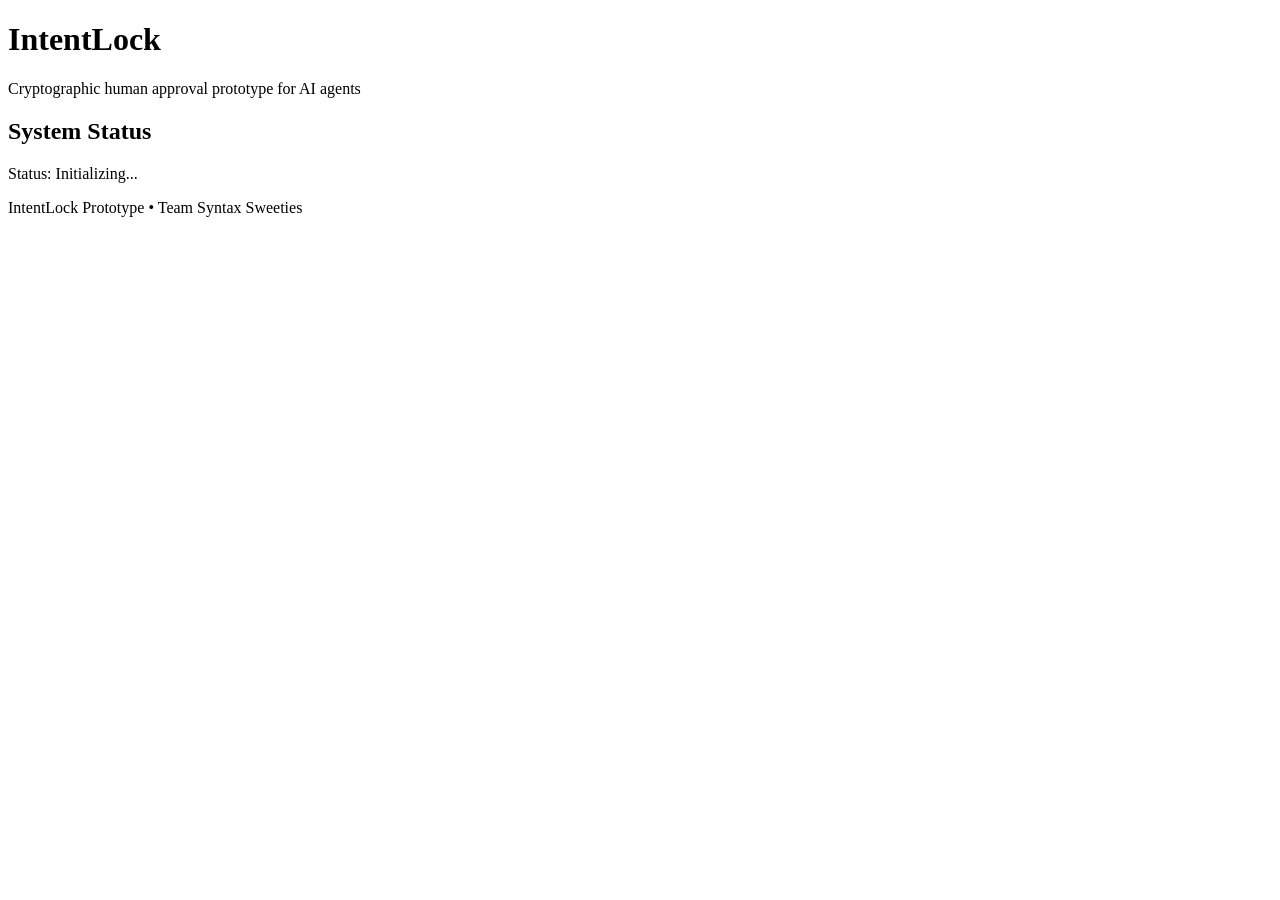
==== static/index.html @ b3b5237f "feat: scaffold, ed25519 token core and sqlite storage (phases 1-3)" ====
<!DOCTYPE html>
<html lang="en">
<head>
    <meta charset="UTF-8">
    <meta name="viewport" content="width=device-width, initial-scale=1.0">
    <title>IntentLock - Human Approval Prototype</title>
    <link rel="stylesheet" href="/css/styles.css">
</head>
<body>
    <header>
        <h1>IntentLock</h1>
        <p class="subtitle">Cryptographic human approval prototype for AI agents</p>
    </header>
    <main>
        <section class="card">
            <h2>System Status</h2>
            <p id="system-status">Status: Initializing...</p>
        </section>
    </main>
    <footer>
        <p>IntentLock Prototype &bull; Team Syntax Sweeties</p>
    </footer>
    <script src="/js/api.js"></script>
</body>
</html>
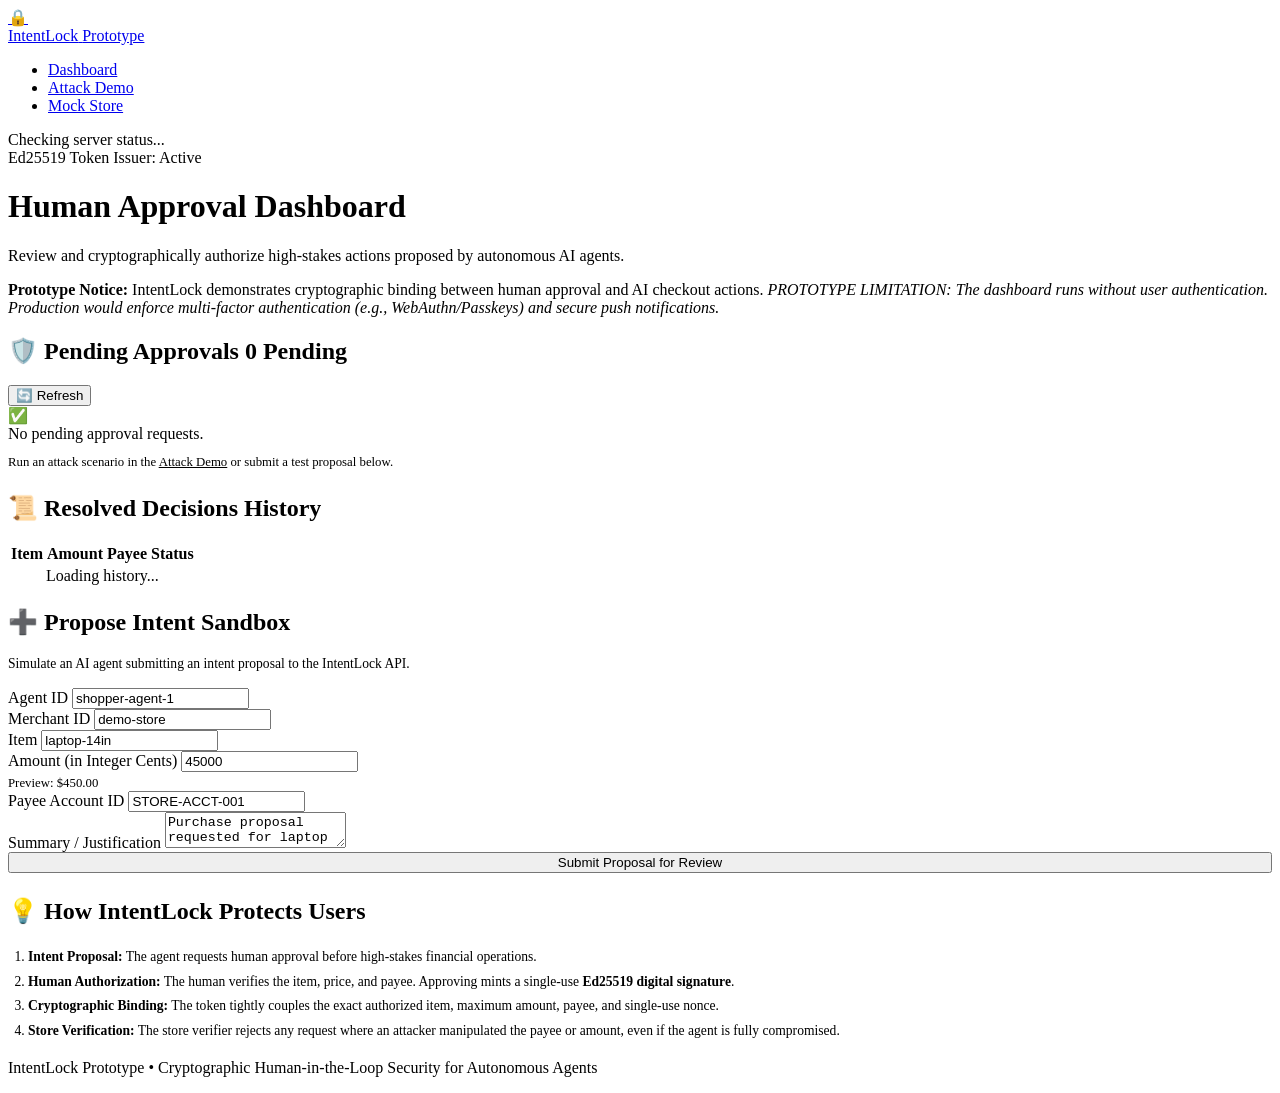
==== commit 9935a6f8: "feat: human approval dashboard, attack simulator demo and store ledger; fix responsive layout" ====
--- a/static/index.html
+++ b/static/index.html
@@ -3,23 +3,405 @@
 <head>
     <meta charset="UTF-8">
     <meta name="viewport" content="width=device-width, initial-scale=1.0">
-    <title>IntentLock - Human Approval Prototype</title>
+    <title>IntentLock - Human Approval Dashboard</title>
     <link rel="stylesheet" href="/css/styles.css">
 </head>
 <body>
+    <!-- Top Navigation Header -->
     <header>
-        <h1>IntentLock</h1>
-        <p class="subtitle">Cryptographic human approval prototype for AI agents</p>
+        <div class="nav-container">
+            <a href="/index.html" class="brand">
+                <div class="brand-icon">🔒</div>
+                <div>
+                    <span class="brand-title">IntentLock</span>
+                    <span class="brand-badge">Prototype</span>
+                </div>
+            </a>
+            <nav>
+                <ul class="nav-links">
+                    <li><a href="/index.html" class="active">Dashboard</a></li>
+                    <li><a href="/demo.html">Attack Demo</a></li>
+                    <li><a href="/store.html">Mock Store</a></li>
+                </ul>
+            </nav>
+        </div>
     </header>
+
+    <!-- System Status Ribbon -->
+    <div class="status-bar">
+        <div class="status-bar-content">
+            <div class="status-indicator">
+                <div class="pulse-dot"></div>
+                <span id="system-status-text">Checking server status...</span>
+            </div>
+            <div>
+                <span id="public-key-badge" class="badge badge-protected">Ed25519 Token Issuer: Active</span>
+            </div>
+        </div>
+    </div>
+
+    <!-- Main Content Area -->
     <main>
-        <section class="card">
-            <h2>System Status</h2>
-            <p id="system-status">Status: Initializing...</p>
-        </section>
+        <div class="page-header">
+            <h1>Human Approval Dashboard</h1>
+            <p>Review and cryptographically authorize high-stakes actions proposed by autonomous AI agents.</p>
+        </div>
+
+        <!-- Honest Prototype Disclaimer -->
+        <div class="notice-box">
+            <strong>Prototype Notice:</strong> IntentLock demonstrates cryptographic binding between human approval and AI checkout actions. 
+            <!-- PROTOTYPE LIMITATION: Production needs WebAuthn/OAuth biometric authentication and WebSockets for real-time push. -->
+            <em>PROTOTYPE LIMITATION: The dashboard runs without user authentication. Production would enforce multi-factor authentication (e.g., WebAuthn/Passkeys) and secure push notifications.</em>
+        </div>
+
+        <div class="grid-2">
+            <!-- Left Column: Pending Approvals -->
+            <div>
+                <div class="card">
+                    <div class="card-header">
+                        <h2 class="card-title">
+                            <span>🛡️ Pending Approvals</span>
+                            <span id="pending-count" class="badge badge-pending">0 Pending</span>
+                        </h2>
+                        <button id="refresh-btn" class="btn btn-secondary btn-sm" type="button">🔄 Refresh</button>
+                    </div>
+
+                    <div id="pending-container">
+                        <div class="empty-state">
+                            <div class="empty-state-icon">✅</div>
+                            <div class="empty-state-text">No pending approval requests.</div>
+                            <p style="font-size: 0.8rem; color: var(--text-muted);">
+                                Run an attack scenario in the <a href="/demo.html" style="color: var(--accent);">Attack Demo</a> or submit a test proposal below.
+                            </p>
+                        </div>
+                    </div>
+                </div>
+
+                <!-- Decided Intents History -->
+                <div class="card" style="margin-top: 1.5rem;">
+                    <div class="card-header">
+                        <h2 class="card-title">📜 Resolved Decisions History</h2>
+                    </div>
+                    <div class="table-wrapper">
+                        <table>
+                            <thead>
+                                <tr>
+                                    <th>Item</th>
+                                    <th>Amount</th>
+                                    <th>Payee</th>
+                                    <th>Status</th>
+                                </tr>
+                            </thead>
+                            <tbody id="history-table-body">
+                                <tr>
+                                    <td colspan="4" style="text-align: center; color: var(--text-muted);">Loading history...</td>
+                                </tr>
+                            </tbody>
+                        </table>
+                    </div>
+                </div>
+            </div>
+
+            <!-- Right Column: Manual Intent Proposal Sandbox & Architecture Breakdown -->
+            <div>
+                <div class="card">
+                    <div class="card-header">
+                        <h2 class="card-title">➕ Propose Intent Sandbox</h2>
+                    </div>
+                    <p style="font-size: 0.85rem; color: var(--text-secondary); margin-bottom: 1rem;">
+                        Simulate an AI agent submitting an intent proposal to the IntentLock API.
+                    </p>
+
+                    <form id="intent-form">
+                        <div class="form-group">
+                            <label class="form-label" for="agent-id-input">Agent ID</label>
+                            <input id="agent-id-input" class="form-control" type="text" value="shopper-agent-1" required>
+                        </div>
+
+                        <div class="form-group">
+                            <label class="form-label" for="merchant-id-input">Merchant ID</label>
+                            <input id="merchant-id-input" class="form-control" type="text" value="demo-store" required>
+                        </div>
+
+                        <div class="form-group">
+                            <label class="form-label" for="item-input">Item</label>
+                            <input id="item-input" class="form-control" type="text" value="laptop-14in" required>
+                        </div>
+
+                        <div class="form-group">
+                            <label class="form-label" for="amount-input">Amount (in Integer Cents)</label>
+                            <input id="amount-input" class="form-control" type="number" min="1" step="1" value="45000" required>
+                            <small id="amount-preview" style="color: var(--accent); font-size: 0.8rem; display: block; margin-top: 0.25rem;">
+                                Preview: $450.00
+                            </small>
+                        </div>
+
+                        <div class="form-group">
+                            <label class="form-label" for="payee-input">Payee Account ID</label>
+                            <input id="payee-input" class="form-control" type="text" value="STORE-ACCT-001" required>
+                        </div>
+
+                        <div class="form-group">
+                            <label class="form-label" for="summary-input">Summary / Justification</label>
+                            <textarea id="summary-input" class="form-control" rows="2" required>Purchase proposal requested for laptop checkout</textarea>
+                        </div>
+
+                        <button id="submit-intent-btn" class="btn btn-primary" type="submit" style="width: 100%;">
+                            Submit Proposal for Review
+                        </button>
+                    </form>
+                </div>
+
+                <!-- How It Works Explanation Card -->
+                <div class="card" style="margin-top: 1.5rem;">
+                    <div class="card-header">
+                        <h2 class="card-title">💡 How IntentLock Protects Users</h2>
+                    </div>
+                    <ol style="padding-left: 1.25rem; font-size: 0.85rem; color: var(--text-secondary); line-height: 1.8;">
+                        <li><strong>Intent Proposal:</strong> The agent requests human approval before high-stakes financial operations.</li>
+                        <li><strong>Human Authorization:</strong> The human verifies the item, price, and payee. Approving mints a single-use <strong>Ed25519 digital signature</strong>.</li>
+                        <li><strong>Cryptographic Binding:</strong> The token tightly couples the exact authorized item, maximum amount, payee, and single-use nonce.</li>
+                        <li><strong>Store Verification:</strong> The store verifier rejects any request where an attacker manipulated the payee or amount, even if the agent is fully compromised.</li>
+                    </ol>
+                </div>
+            </div>
+        </div>
     </main>
+
+    <!-- Footer -->
     <footer>
-        <p>IntentLock Prototype &bull; Team Syntax Sweeties</p>
+        <p>IntentLock Prototype &bull; Cryptographic Human-in-the-Loop Security for Autonomous Agents</p>
     </footer>
+
+    <!-- Scripts -->
     <script src="/js/api.js"></script>
+    <script>
+        document.addEventListener("DOMContentLoaded", async () => {
+            initSystemStatus();
+            await loadPendingIntents();
+            await loadHistory();
+
+            // Refresh button
+            document.getElementById("refresh-btn").addEventListener("click", async () => {
+                await loadPendingIntents();
+                await loadHistory();
+                showToast("Refreshed intents from server", "info");
+            });
+
+            // Live cents format preview
+            const amountInput = document.getElementById("amount-input");
+            const amountPreview = document.getElementById("amount-preview");
+            amountInput.addEventListener("input", (e) => {
+                const val = parseInt(e.target.value, 10);
+                amountPreview.textContent = `Preview: ${formatCents(val || 0)}`;
+            });
+
+            // Manual intent submission
+            document.getElementById("intent-form").addEventListener("submit", async (e) => {
+                e.preventDefault();
+                const btn = document.getElementById("submit-intent-btn");
+                btn.disabled = true;
+
+                const payload = {
+                    agent_id: document.getElementById("agent-id-input").value.trim(),
+                    merchant_id: document.getElementById("merchant-id-input").value.trim(),
+                    item: document.getElementById("item-input").value.trim(),
+                    amount_cents: parseInt(document.getElementById("amount-input").value, 10),
+                    payee_id: document.getElementById("payee-input").value.trim(),
+                    summary: document.getElementById("summary-input").value.trim(),
+                };
+
+                try {
+                    const result = await IntentLockAPI.createIntent(payload);
+                    showToast(`Created pending intent: ${result.intent_id}`, "success");
+                    await loadPendingIntents();
+                } catch (err) {
+                    showToast(err.message, "danger");
+                } finally {
+                    btn.disabled = false;
+                }
+            });
+        });
+
+        // Load and render pending intents using strictly safe textContent updates
+        async function loadPendingIntents() {
+            const container = document.getElementById("pending-container");
+            const counter = document.getElementById("pending-count");
+
+            try {
+                const intents = await IntentLockAPI.listIntents("pending");
+                counter.textContent = `${intents.length} Pending`;
+
+                // Clear previous children safely
+                while (container.firstChild) {
+                    container.removeChild(container.firstChild);
+                }
+
+                if (!intents || intents.length === 0) {
+                    const empty = createEl("div", "", "empty-state");
+                    empty.appendChild(createEl("div", "✅", "empty-state-icon"));
+                    empty.appendChild(createEl("div", "No pending approval requests.", "empty-state-text"));
+                    const hint = createEl("p", "Run an attack scenario in the Attack Demo or submit a test proposal below.");
+                    hint.style.fontSize = "0.8rem";
+                    hint.style.color = "var(--text-muted)";
+                    empty.appendChild(hint);
+                    container.appendChild(empty);
+                    return;
+                }
+
+                intents.forEach((intent) => {
+                    const card = createEl("div", "", "card");
+                    card.style.marginBottom = "1rem";
+                    card.style.border = "1px solid var(--border-subtle)";
+
+                    // Header row: ID and Date
+                    const header = createEl("div", "", "card-header");
+                    header.style.marginBottom = "0.75rem";
+                    const title = createEl("h3", intent.id, "card-title");
+                    title.style.fontSize = "1rem";
+                    header.appendChild(title);
+                    header.appendChild(createEl("span", formatTimestamp(intent.created_at), "badge"));
+                    card.appendChild(header);
+
+                    // Details grid
+                    const details = createEl("div");
+                    details.style.fontSize = "0.875rem";
+                    details.style.display = "grid";
+                    details.style.gap = "0.5rem";
+
+                    // Item and Amount
+                    const row1 = createEl("div");
+                    row1.appendChild(createEl("strong", "Item: "));
+                    row1.appendChild(createEl("span", intent.item));
+                    row1.appendChild(createEl("span", " • "));
+                    row1.appendChild(createEl("strong", "Amount: "));
+                    const amtSpan = createEl("span", formatCents(intent.amount_cents));
+                    amtSpan.style.color = "var(--accent)";
+                    amtSpan.style.fontWeight = "bold";
+                    row1.appendChild(amtSpan);
+                    details.appendChild(row1);
+
+                    // Payee check (highlighting potential attacker forged payees!)
+                    const row2 = createEl("div");
+                    row2.appendChild(createEl("strong", "Payee: "));
+                    const payeeBadge = createEl("span", intent.payee_id, "badge");
+                    if (intent.payee_id === "STORE-ACCT-001") {
+                        payeeBadge.classList.add("badge-approved");
+                    } else {
+                        payeeBadge.classList.add("badge-blocked");
+                        const warnText = createEl("span", " ⚠️ Unauthorized Payee!", "badge-blocked");
+                        warnText.style.marginLeft = "0.5rem";
+                        row2.appendChild(warnText);
+                    }
+                    row2.appendChild(payeeBadge);
+                    details.appendChild(row2);
+
+                    // Summary
+                    const row3 = createEl("div");
+                    row3.style.color = "var(--text-secondary)";
+                    row3.style.fontSize = "0.825rem";
+                    row3.style.marginTop = "0.25rem";
+                    row3.appendChild(createEl("strong", "Agent Justification: "));
+                    row3.appendChild(createEl("span", intent.summary));
+                    details.appendChild(row3);
+
+                    card.appendChild(details);
+
+                    // Action buttons
+                    const btnGroup = createEl("div");
+                    btnGroup.style.display = "flex";
+                    btnGroup.style.gap = "0.75rem";
+                    btnGroup.style.marginTop = "1rem";
+
+                    const approveBtn = createEl("button", "✓ Approve (Issue Token)", ["btn", "btn-success", "btn-sm"]);
+                    approveBtn.type = "button";
+                    approveBtn.addEventListener("click", async () => {
+                        approveBtn.disabled = true;
+                        try {
+                            const res = await IntentLockAPI.approveIntent(intent.id);
+                            showToast(`Approved! Token: ${maskToken(res.token)}`, "success");
+                            await loadPendingIntents();
+                            await loadHistory();
+                        } catch (err) {
+                            showToast(err.message, "danger");
+                            approveBtn.disabled = false;
+                        }
+                    });
+
+                    const rejectBtn = createEl("button", "✕ Reject", ["btn", "btn-danger", "btn-sm"]);
+                    rejectBtn.type = "button";
+                    rejectBtn.addEventListener("click", async () => {
+                        rejectBtn.disabled = true;
+                        try {
+                            await IntentLockAPI.rejectIntent(intent.id);
+                            showToast(`Intent ${intent.id} rejected.`, "warning");
+                            await loadPendingIntents();
+                            await loadHistory();
+                        } catch (err) {
+                            showToast(err.message, "danger");
+                            rejectBtn.disabled = false;
+                        }
+                    });
+
+                    btnGroup.appendChild(approveBtn);
+                    btnGroup.appendChild(rejectBtn);
+                    card.appendChild(btnGroup);
+
+                    container.appendChild(card);
+                });
+            } catch (err) {
+                container.textContent = "Error loading pending intents.";
+            }
+        }
+
+        // Load resolved intent history
+        async function loadHistory() {
+            const tbody = document.getElementById("history-table-body");
+            try {
+                const [approved, rejected] = await Promise.all([
+                    IntentLockAPI.listIntents("approved"),
+                    IntentLockAPI.listIntents("rejected"),
+                ]);
+
+                const all = [...approved, ...rejected].sort((a, b) => (b.decided_at || 0) - (a.decided_at || 0));
+
+                while (tbody.firstChild) {
+                    tbody.removeChild(tbody.firstChild);
+                }
+
+                if (all.length === 0) {
+                    const tr = createEl("tr");
+                    const td = createEl("td", "No resolved intents yet.", "");
+                    td.colSpan = 4;
+                    td.style.textAlign = "center";
+                    td.style.color = "var(--text-muted)";
+                    tr.appendChild(td);
+                    tbody.appendChild(tr);
+                    return;
+                }
+
+                all.slice(0, 8).forEach((item) => {
+                    const tr = createEl("tr");
+                    tr.appendChild(createEl("td", item.item));
+                    tr.appendChild(createEl("td", formatCents(item.amount_cents)));
+                    tr.appendChild(createEl("td", item.payee_id));
+
+                    const statusTd = createEl("td");
+                    const badge = createEl(
+                        "span",
+                        item.status.toUpperCase(),
+                        item.status === "approved" ? "badge-approved" : "badge-rejected"
+                    );
+                    badge.classList.add("badge");
+                    statusTd.appendChild(badge);
+                    tr.appendChild(statusTd);
+
+                    tbody.appendChild(tr);
+                });
+            } catch (err) {
+                tbody.textContent = "Error loading history.";
+            }
+        }
+    </script>
 </body>
 </html>
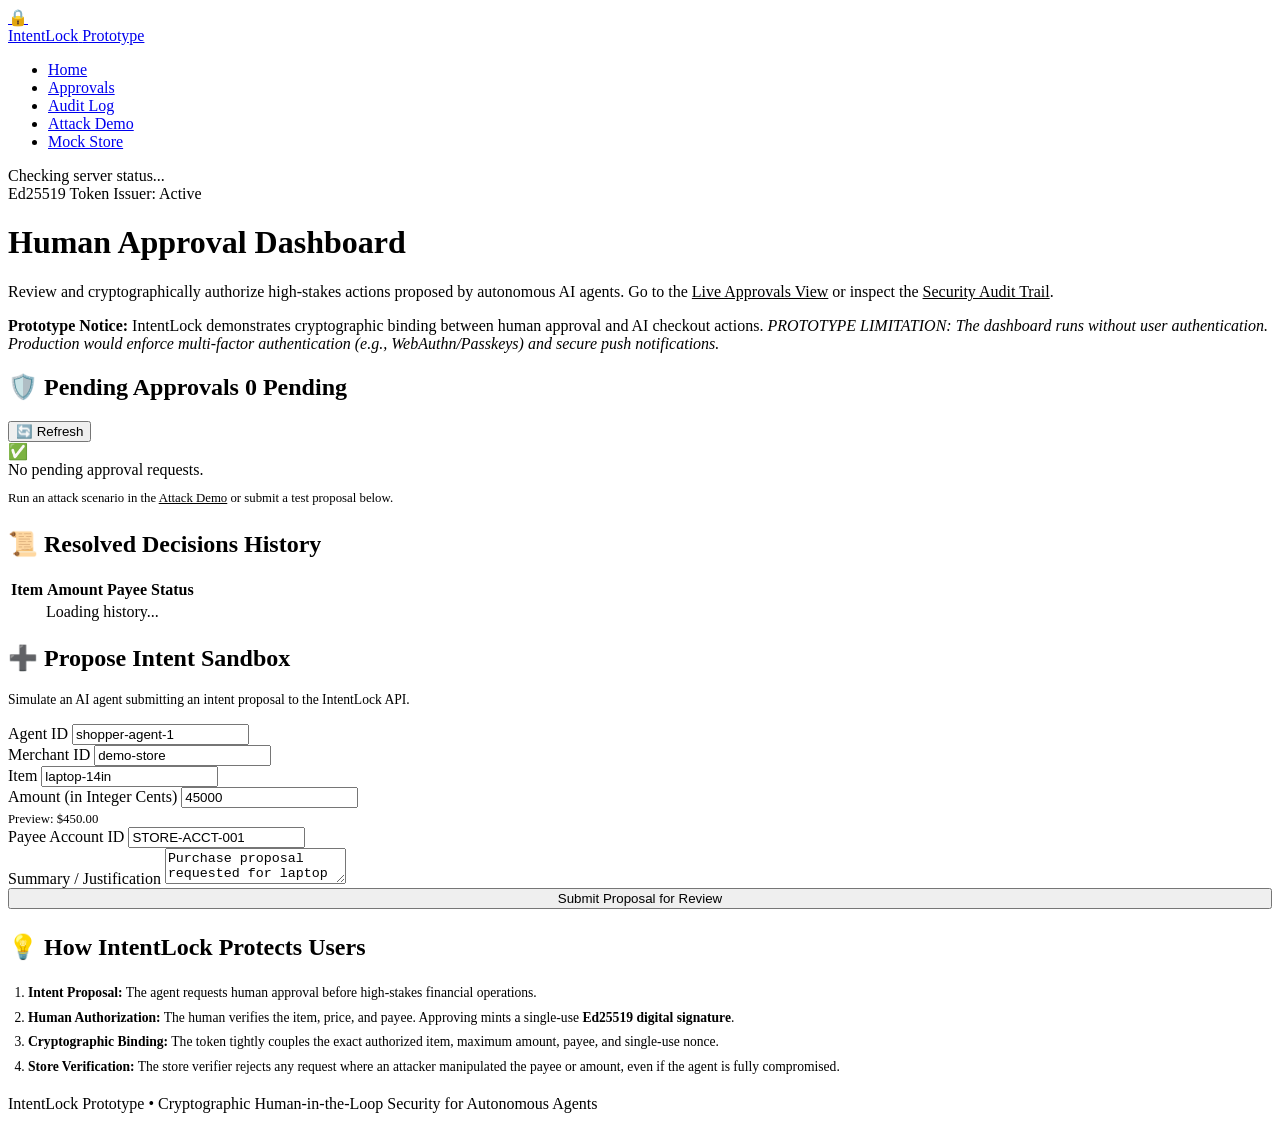
==== commit dbb2c4d7: "feat: dashboard and audit pages" ====
--- a/static/index.html
+++ b/static/index.html
@@ -19,7 +19,9 @@
             </a>
             <nav>
                 <ul class="nav-links">
-                    <li><a href="/index.html" class="active">Dashboard</a></li>
+                    <li><a href="/index.html" class="active">Home</a></li>
+                    <li><a href="/dashboard.html">Approvals</a></li>
+                    <li><a href="/audit.html">Audit Log</a></li>
                     <li><a href="/demo.html">Attack Demo</a></li>
                     <li><a href="/store.html">Mock Store</a></li>
                 </ul>
@@ -44,7 +46,7 @@
     <main>
         <div class="page-header">
             <h1>Human Approval Dashboard</h1>
-            <p>Review and cryptographically authorize high-stakes actions proposed by autonomous AI agents.</p>
+            <p>Review and cryptographically authorize high-stakes actions proposed by autonomous AI agents. Go to the <a href="/dashboard.html" style="color: var(--accent); text-decoration: underline;">Live Approvals View</a> or inspect the <a href="/audit.html" style="color: var(--accent); text-decoration: underline;">Security Audit Trail</a>.</p>
         </div>
 
         <!-- Honest Prototype Disclaimer -->
@@ -223,6 +225,17 @@
             });
         });
 
+        const approvedPanelsIndex = new Map();
+
+        function formatCountdown(expiresAtSec) {
+            const nowSec = Math.floor(Date.now() / 1000);
+            const diff = expiresAtSec - nowSec;
+            if (diff <= 0) return "Token expired";
+            const mins = Math.floor(diff / 60);
+            const secs = diff % 60;
+            return `${mins}m ${secs < 10 ? "0" : ""}${secs}s remaining`;
+        }
+
         // Load and render pending intents using strictly safe textContent updates
         async function loadPendingIntents() {
             const container = document.getElementById("pending-container");
@@ -232,12 +245,27 @@
                 const intents = await IntentLockAPI.listIntents("pending");
                 counter.textContent = `${intents.length} Pending`;
 
-                // Clear previous children safely
-                while (container.firstChild) {
-                    container.removeChild(container.firstChild);
-                }
-
-                if (!intents || intents.length === 0) {
+                let approvedZone = document.getElementById("index-approved-zone");
+                let pendingZone = document.getElementById("index-pending-zone");
+
+                if (!approvedZone || !pendingZone) {
+                    while (container.firstChild) {
+                        container.removeChild(container.firstChild);
+                    }
+                    approvedZone = createEl("div");
+                    approvedZone.id = "index-approved-zone";
+                    container.appendChild(approvedZone);
+
+                    pendingZone = createEl("div");
+                    pendingZone.id = "index-pending-zone";
+                    container.appendChild(pendingZone);
+                }
+
+                while (pendingZone.firstChild) {
+                    pendingZone.removeChild(pendingZone.firstChild);
+                }
+
+                if (intents.length === 0 && approvedPanelsIndex.size === 0) {
                     const empty = createEl("div", "", "empty-state");
                     empty.appendChild(createEl("div", "✅", "empty-state-icon"));
                     empty.appendChild(createEl("div", "No pending approval requests.", "empty-state-text"));
@@ -245,7 +273,7 @@
                     hint.style.fontSize = "0.8rem";
                     hint.style.color = "var(--text-muted)";
                     empty.appendChild(hint);
-                    container.appendChild(empty);
+                    pendingZone.appendChild(empty);
                     return;
                 }
 
@@ -263,7 +291,46 @@
                     header.appendChild(createEl("span", formatTimestamp(intent.created_at), "badge"));
                     card.appendChild(header);
 
-                    // Details grid
+                    // Large text for Agent and Merchant (Prominent Display)
+                    const agentMerchRow = createEl("div");
+                    agentMerchRow.style.display = "grid";
+                    agentMerchRow.style.gridTemplateColumns = "repeat(auto-fit, minmax(min(100%, 200px), 1fr))";
+                    agentMerchRow.style.gap = "0.75rem";
+                    agentMerchRow.style.marginBottom = "0.75rem";
+                    agentMerchRow.style.padding = "0.6rem 0.85rem";
+                    agentMerchRow.style.background = "rgba(15, 23, 42, 0.6)";
+                    agentMerchRow.style.borderRadius = "var(--radius-sm)";
+                    agentMerchRow.style.border = "1px solid var(--border-subtle)";
+
+                    const agentBlock = createEl("div");
+                    const agentLbl = createEl("div", "PROPOSING AGENT");
+                    agentLbl.style.fontSize = "0.7rem";
+                    agentLbl.style.color = "var(--text-muted)";
+                    agentLbl.style.fontWeight = "600";
+                    agentBlock.appendChild(agentLbl);
+                    const agentVal = createEl("div", intent.agent_id);
+                    agentVal.style.fontSize = "1.15rem";
+                    agentVal.style.fontWeight = "700";
+                    agentVal.style.color = "#38bdf8";
+                    agentBlock.appendChild(agentVal);
+                    agentMerchRow.appendChild(agentBlock);
+
+                    const merchBlock = createEl("div");
+                    const merchLbl = createEl("div", "MERCHANT STORE");
+                    merchLbl.style.fontSize = "0.7rem";
+                    merchLbl.style.color = "var(--text-muted)";
+                    merchLbl.style.fontWeight = "600";
+                    merchBlock.appendChild(merchLbl);
+                    const merchVal = createEl("div", intent.merchant_id);
+                    merchVal.style.fontSize = "1.15rem";
+                    merchVal.style.fontWeight = "700";
+                    merchVal.style.color = "#a78bfa";
+                    merchBlock.appendChild(merchVal);
+                    agentMerchRow.appendChild(merchBlock);
+
+                    card.appendChild(agentMerchRow);
+
+                    // Details grid: Item, Amount, Payee
                     const details = createEl("div");
                     details.style.fontSize = "0.875rem";
                     details.style.display = "grid";
@@ -272,12 +339,16 @@
                     // Item and Amount
                     const row1 = createEl("div");
                     row1.appendChild(createEl("strong", "Item: "));
-                    row1.appendChild(createEl("span", intent.item));
+                    const itemSpan = createEl("span", intent.item);
+                    itemSpan.style.fontSize = "1.05rem";
+                    itemSpan.style.fontWeight = "700";
+                    row1.appendChild(itemSpan);
                     row1.appendChild(createEl("span", " • "));
                     row1.appendChild(createEl("strong", "Amount: "));
                     const amtSpan = createEl("span", formatCents(intent.amount_cents));
                     amtSpan.style.color = "var(--accent)";
                     amtSpan.style.fontWeight = "bold";
+                    amtSpan.style.fontSize = "1.05rem";
                     row1.appendChild(amtSpan);
                     details.appendChild(row1);
 
@@ -319,8 +390,9 @@
                         approveBtn.disabled = true;
                         try {
                             const res = await IntentLockAPI.approveIntent(intent.id);
-                            showToast(`Approved! Token: ${maskToken(res.token)}`, "success");
-                            await loadPendingIntents();
+                            card.remove();
+                            showApprovedPanelIndex(intent, res.token, res.expires_at);
+                            showToast("Intent approved! Token created.", "success");
                             await loadHistory();
                         } catch (err) {
                             showToast(err.message, "danger");
@@ -347,11 +419,104 @@
                     btnGroup.appendChild(rejectBtn);
                     card.appendChild(btnGroup);
 
-                    container.appendChild(card);
+                    pendingZone.appendChild(card);
                 });
             } catch (err) {
                 container.textContent = "Error loading pending intents.";
             }
+        }
+
+        // Render Approved confirmation panel on screen until dismissed (keeps token strictly in memory)
+        function showApprovedPanelIndex(intent, fullToken, expiresAtSec) {
+            const approvedZone = document.getElementById("index-approved-zone");
+            if (!approvedZone) return;
+
+            const panel = createEl("div", "", "card");
+            panel.style.marginBottom = "1rem";
+            panel.style.border = "2px solid rgba(16, 185, 129, 0.5)";
+            panel.style.background = "linear-gradient(135deg, rgba(16, 185, 129, 0.1), rgba(15, 23, 42, 0.85))";
+
+            const header = createEl("div", "", "card-header");
+            header.style.marginBottom = "0.75rem";
+            const title = createEl("h3", `Approved: ${intent.item}`, "card-title");
+            title.style.color = "var(--success)";
+            header.appendChild(title);
+
+            const dismissBtn = createEl("button", "✕ Dismiss", ["btn", "btn-secondary", "btn-sm"]);
+            header.appendChild(dismissBtn);
+            panel.appendChild(header);
+
+            // Expiry Box with live countdown
+            const expiryBox = createEl("div");
+            expiryBox.style.background = "rgba(0, 0, 0, 0.3)";
+            expiryBox.style.padding = "0.75rem 1rem";
+            expiryBox.style.borderRadius = "var(--radius-sm)";
+            expiryBox.style.marginBottom = "0.75rem";
+
+            const localTimeStr = new Date(expiresAtSec * 1000).toLocaleTimeString();
+            const expLabel = createEl("div", `Token expires at ${localTimeStr} (local time)`);
+            expLabel.style.fontSize = "0.85rem";
+            expLabel.style.color = "var(--text-secondary)";
+            expiryBox.appendChild(expLabel);
+
+            const countdownText = createEl("div", `⏳ ${formatCountdown(expiresAtSec)}`);
+            countdownText.style.fontSize = "1rem";
+            countdownText.style.fontWeight = "700";
+            countdownText.style.color = "var(--success)";
+            countdownText.style.marginTop = "0.25rem";
+            expiryBox.appendChild(countdownText);
+            panel.appendChild(expiryBox);
+
+            const timer = setInterval(() => {
+                const rem = formatCountdown(expiresAtSec);
+                countdownText.textContent = `⏳ ${rem}`;
+                if (rem === "Token expired") {
+                    countdownText.style.color = "var(--danger)";
+                }
+            }, 1000);
+
+            // Button row: "Copy token" (token in memory only)
+            const btnRow = createEl("div");
+            btnRow.style.display = "flex";
+            btnRow.style.alignItems = "center";
+            btnRow.style.gap = "0.75rem";
+            btnRow.style.flexWrap = "wrap";
+
+            const copyBtn = createEl("button", "Copy token", ["btn", "btn-primary", "btn-sm"]);
+            copyBtn.type = "button";
+            copyBtn.addEventListener("click", async () => {
+                try {
+                    await navigator.clipboard.writeText(fullToken);
+                    copyBtn.textContent = "✓ Copied!";
+                    setTimeout(() => { copyBtn.textContent = "Copy token"; }, 2000);
+                } catch (e) {
+                    const temp = document.createElement("textarea");
+                    temp.value = fullToken;
+                    document.body.appendChild(temp);
+                    temp.select();
+                    document.execCommand("copy");
+                    document.body.removeChild(temp);
+                    copyBtn.textContent = "✓ Copied!";
+                    setTimeout(() => { copyBtn.textContent = "Copy token"; }, 2000);
+                }
+            });
+            btnRow.appendChild(copyBtn);
+
+            const memNotice = createEl("span", "🔒 Token held securely in memory (never written to screen).");
+            memNotice.style.fontSize = "0.8rem";
+            memNotice.style.color = "var(--text-muted)";
+            btnRow.appendChild(memNotice);
+            panel.appendChild(btnRow);
+
+            dismissBtn.addEventListener("click", () => {
+                clearInterval(timer);
+                approvedPanelsIndex.delete(intent.id);
+                panel.remove();
+                loadPendingIntents();
+            });
+
+            approvedPanelsIndex.set(intent.id, { timer, element: panel });
+            approvedZone.prepend(panel);
         }
 
         // Load resolved intent history
